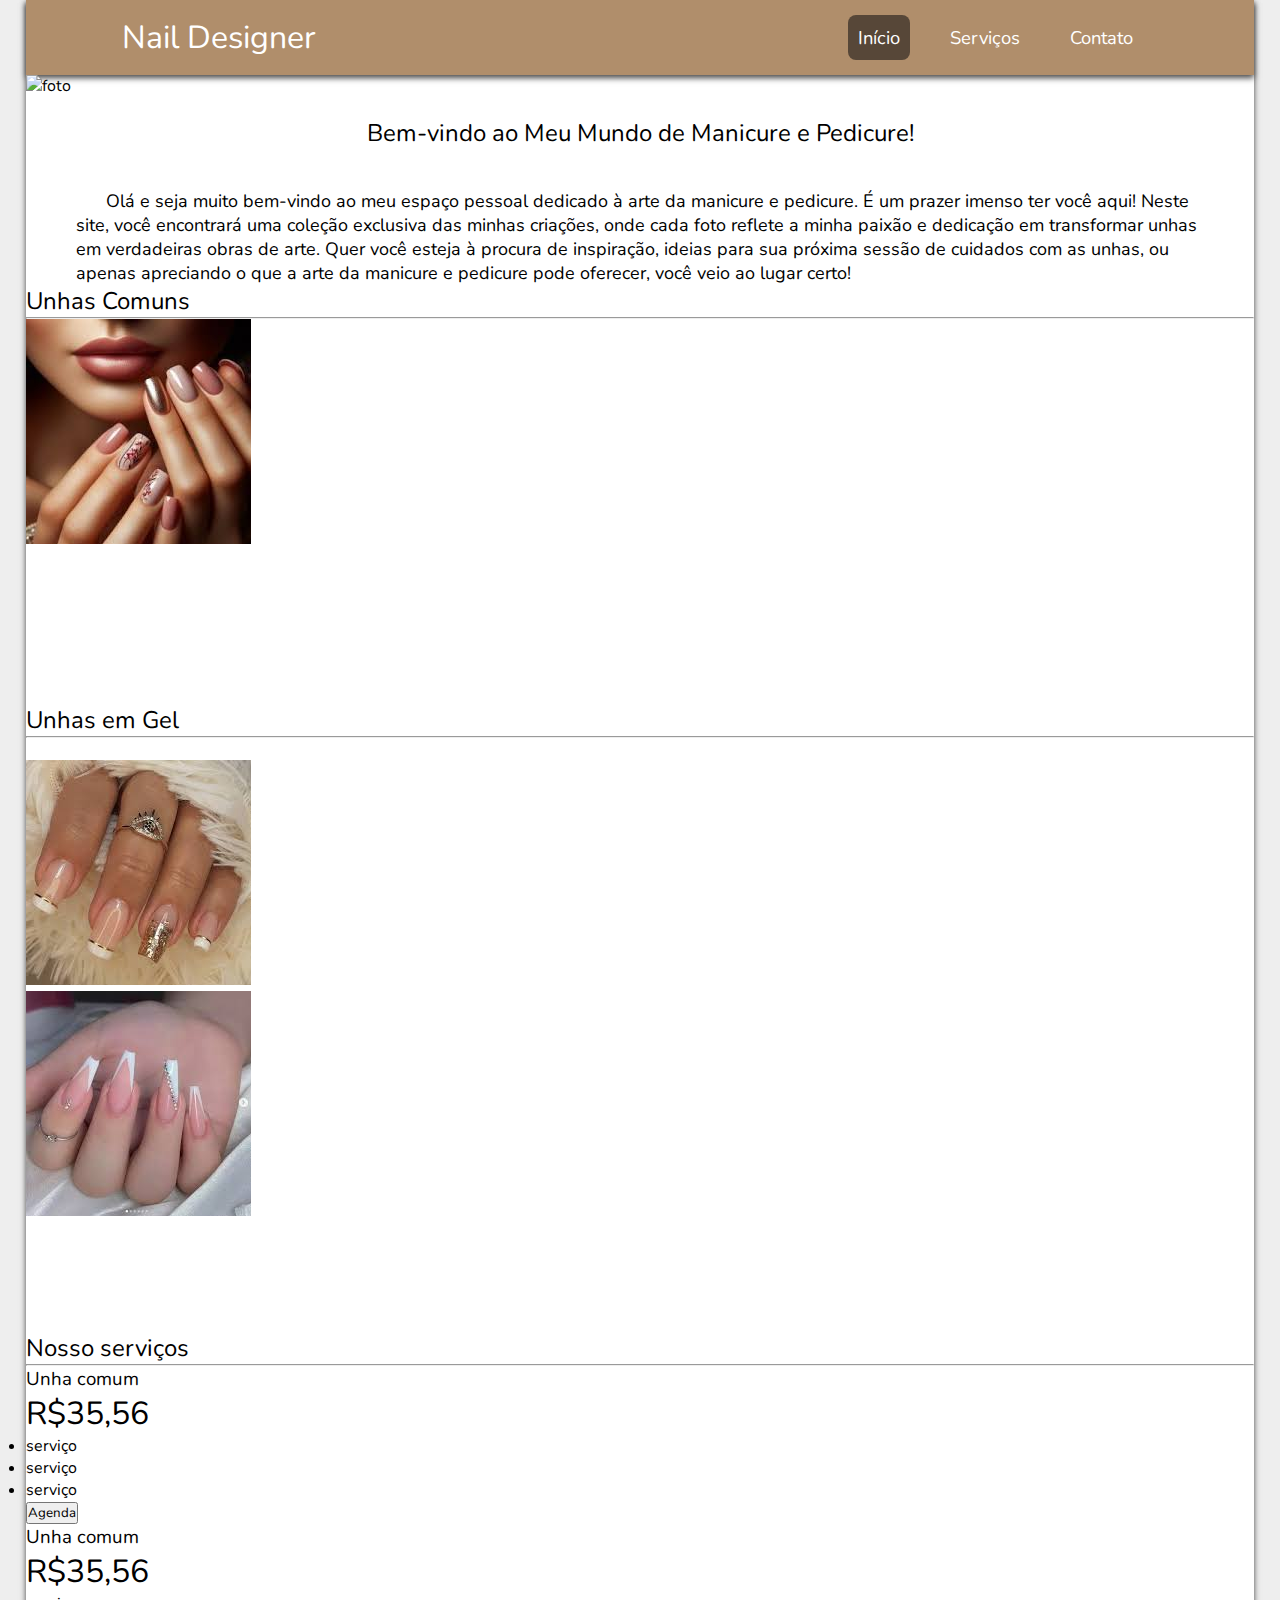
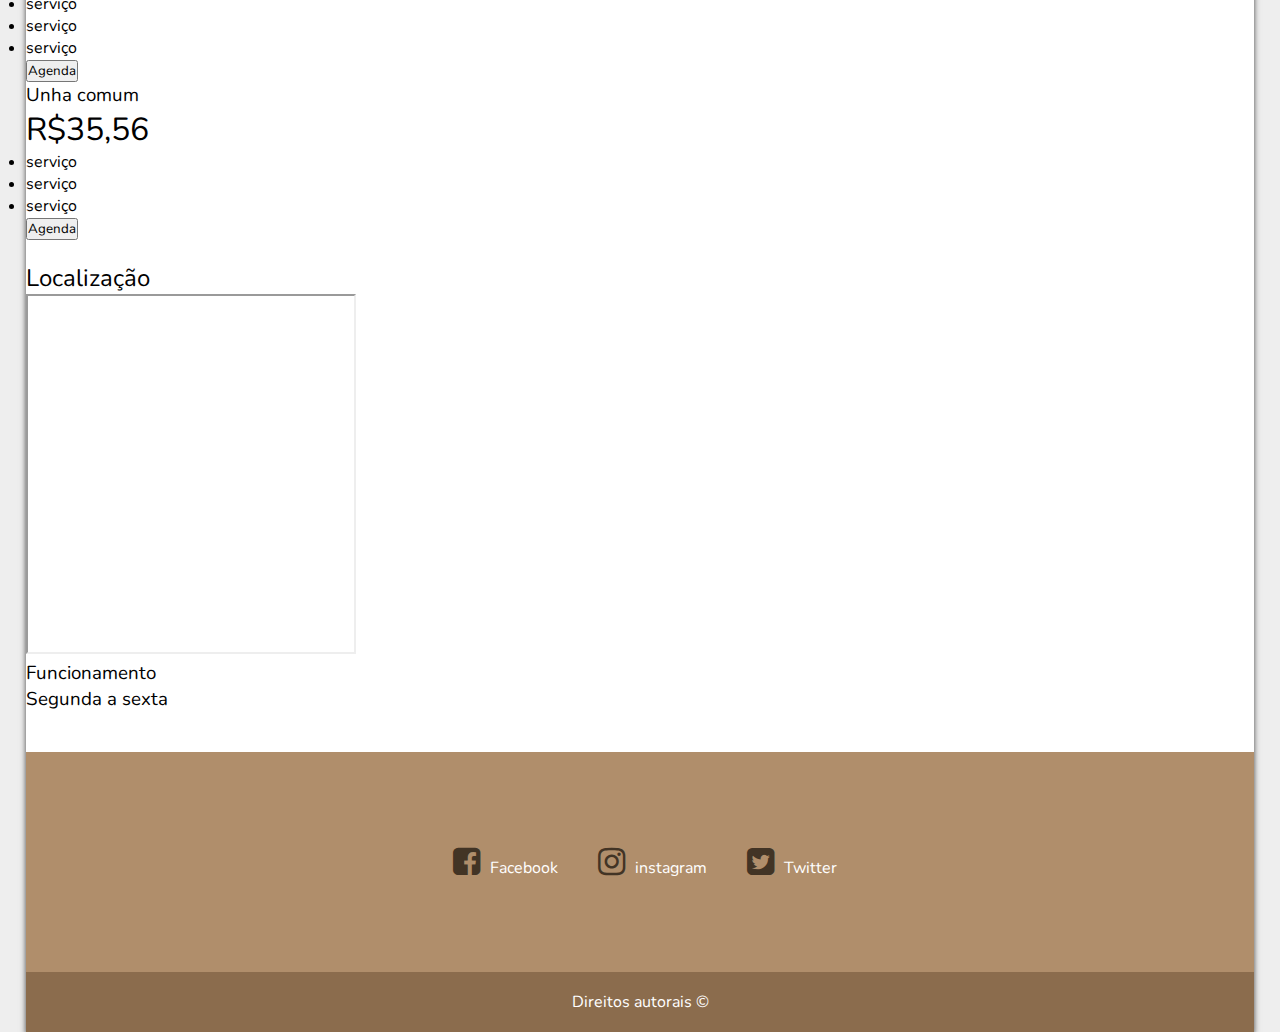
==== index.html @ cd2e27eb "ds" ====
<!DOCTYPE html>
<html lang="pt-br">

    <head>
        <meta charset="UTF-8">
        <meta name="viewport" content="width=device-width, initial-scale=1.0">
        <link rel="stylesheet" href="css/carrosel.css">
        <link rel="stylesheet" href="css/mapa.css">
        <link rel="stylesheet" href="css/cards.css">
        <link rel="stylesheet" href="css/style.css">
        <link rel="stylesheet" href="css/galeri1.css">
        <link rel="stylesheet" href="css/imgLogo.css">
        <link rel="stylesheet" href="css/footer.css">
        <link rel="stylesheet"
            href="https://cdnjs.cloudflare.com/ajax/libs/font-awesome/4.7.0/css/font-awesome.min.css">
        <title>Site Album de fotos Manicure</title>
    </head>

    <body>
        <header>
            <nav class="nav-bar">
                <div class="logo">
                    <h1>Nail Designer</h1>
                </div>
                <div class="nav-list">
                    <ul>
                        <li class="nav-item"><a href="#" class="nav-linka">Início</a></li>
                        <li class="nav-item"><a href="#serviço" class="nav-link">Serviços</a></li>
                        <li class="nav-item"><a href="#" class="nav-link">Contato</a></li>
                    </ul>
                </div>
                <div class="mobile-menu-icons">
                    <button onclick="menuShow()"><img src="img/menu_white_36dp.svg" alt="Menu"></button>
                </div>
            </nav>
            <div class="mobile-menu">
                <ul>
                    <li class="nav-item"><a href="#" class="nav-link">Início</a></li>
                    <li class="nav-item"><a href="#" class="nav-link">Serviços</a></li>
                    <li class="nav-item"><a href="#" class="nav-link">Contato</a></li>
                </ul>
            </div>
        </header>
        <div class="foto-logo">
            <img src="img/Captura de tela 2024-06-14 142403.png" alt="foto" class="foto-Principal">
            <div class="legenda">
                <h1>Nail Designer</h1>
            </div>
        </div>
        <h2 class="h2">Bem-vindo ao Meu Mundo de Manicure e Pedicure!</h2>
        <section class="texto">
            <p class="texto-section">
                Olá e seja muito bem-vindo ao meu espaço pessoal dedicado à arte da manicure e pedicure. É um prazer
                imenso
                ter você aqui!
                Neste site, você encontrará uma coleção exclusiva das
                minhas criações, onde cada foto reflete a minha paixão e dedicação em transformar unhas em verdadeiras
                obras
                de arte. Quer você esteja à procura de inspiração, ideias para sua próxima sessão de cuidados com as
                unhas,
                ou apenas apreciando o que a arte da manicure e pedicure pode oferecer, você veio ao lugar certo!

            </p>
        </section>


        <h2 class="h2fotos1">Unhas Comuns</h2>
        <hr>
        <section class="container">
            <div class="container-image">
                <div class="foto-item">
                    <img class="image"
                        src="[data-uri]"
                        alt="">

                </div>
                <div class="foto-item">
                    <img class="image"
                        src="https://staleksbrasil.com.br/wp-content/uploads/2023/07/Unhas-de-inverno-e-cuticulagem-com-tesoura-Gabriela-Costa-300x300.png"
                        alt="">
                </div>
                <div class="foto-item">
                    <img class="image"
                        src="https://static.stealthelook.com.br/wp-content/uploads/2022/12/th/th_tendencias-nail-art-2022-unhas-manicure-steal-the-look-20221226215411.jpg"
                        alt="">
                </div>
                <div class="foto-item">
                    <img class="image"
                        src="https://encrypted-tbn0.gstatic.com/images?q=tbn:ANd9GcRhKrlfODqb97Iy16ASQiUyYjry-HawbJ6ZwQ&s"
                        alt="">
                </div>
                <div class="foto-item">
                    <img class="image"
                        src="https://staleksbrasil.com.br/wp-content/uploads/2023/07/Unhas-de-inverno-e-cuticulagem-com-tesoura-Gabriela-Costa-300x300.png"
                        alt="">
                </div>
                <div class="foto-item">
                    <img class="image"
                        src="https://mulheresdopoder.com.br/wp-content/uploads/2022/12/Curso-de-manicure-300x300.jpg"
                        alt="">
                </div>
                <div class="foto-item">
                    <img class="image"
                        src="https://mulheresdopoder.com.br/wp-content/uploads/2022/12/Curso-de-manicure-300x300.jpg"
                        alt="">
                </div>
                <div class="foto-item">
                    <img class="image"
                        src="https://mulheresdopoder.com.br/wp-content/uploads/2022/12/Curso-de-manicure-300x300.jpg"
                        alt="">
                </div>


            </div>
        </section>

        <h2 class="h2fotos1">Unhas em Gel</h2>
        <hr>

        <section class="container">

            <div class="container-image">
                <div class="foto-item">
                    <img src="https://encrypted-tbn0.gstatic.com/images?q=tbn:ANd9GcRSZwHdLgNpItkcwxgcEf36qW5iKXjsXN693w&s"
                        alt="" class="image">
                </div>
                <div class="foto-item">
                    <img class="image"
                        src="[data-uri]"
                        alt="">
                </div>
                <div class="foto-item">
                    <img class="image"
                        src="[data-uri]"
                        alt="">
                </div>
                <div class="foto-item">
                    <img class="image"
                        src="https://encrypted-tbn0.gstatic.com/images?q=tbn:ANd9GcRSPGjLKqeK688JI8AmoHfQUewXVp9xzZbEjQ&s"
                        alt="">
                </div>
                <div class="foto-item">
                    <img class="image"
                        src="https://encrypted-tbn0.gstatic.com/images?q=tbn:ANd9GcS7GEQDYDHarXoKzTgSlfd0huODxDQnPpU7IA&s"
                        alt="">
                </div>
                <div class="foto-item">
                    <img class="image"
                        src="https://encrypted-tbn0.gstatic.com/images?q=tbn:ANd9GcSnQNWmsI9mdKFQmLMqmXEZs3SH1yMTWVdcxQ&s"
                        alt="">
                </div>
                <div class="foto-item">
                    <img class="image"
                        src="https://encrypted-tbn0.gstatic.com/images?q=tbn:ANd9GcTlfcJONHnycAygRaR_LJC7UvSjIZjGMlSf6g&s"
                        alt="">
                </div>
                <div class="foto-item">
                    <img class="image"
                        src="https://encrypted-tbn0.gstatic.com/images?q=tbn:ANd9GcRhtRR0H3Vf_YnXax8uEdxRjlaASrwnb15mNw&s"
                        alt="">
                </div>


            </div>
        </section>

       

        <h2 id="servico">Nosso serviços</h2>
        <hr>
        <section class="container-cards">
            <div class="container-card">
                <h3>Unha comum</h3>
                <h1 class="precoh1">R$35,56</h1>
                <ul class="preço">
                    <li>serviço</li>
                    <li>serviço</li>
                    <li>serviço</li>
                </ul>
                <button class="agenda">Agenda</button>
            </div>
            <div class="container-card">
                <h3>Unha comum</h3>
                <h1 class="precoh1">R$35,56</h1>
                <ul class="preço">
                    <li>serviço</li>
                    <li>serviço</li>
                    <li>serviço</li>
                </ul>
                <button class="agenda">Agenda</button>
            </div>
            <div class="container-card">
                <h3>Unha comum</h3>
                <h1 class="precoh1">R$35,56</h1>
                <ul class="preço">
                    <li>serviço</li>
                    <li>serviço</li>
                    <li>serviço</li>
                </ul>
                <button class="agenda">Agenda</button>
            </div>
        </section>
        <br>
        <section class="mapa">
            <h2>Localização</h2>
            <iframe
                src="https://www.google.com/maps/embed?pb=!1m14!1m12!1m3!1d15878.576535132162!2d-35.259808724975535!3d-5.764242646305736!2m3!1f0!2f0!3f0!3m2!1i1024!2i768!4f13.1!5e0!3m2!1spt-BR!2sbr!4v1718412712928!5m2!1spt-BR!2sbr"
                width="330" height="360" style="border:1;" allowfullscreen="" loading="lazy"
                referrerpolicy="no-referrer-when-downgrade"></iframe>
            <h3>Funcionamento</h3>
            <h3>Segunda a sexta</h3>
        </section>
        <footer>
            <ul class="icons">

                <li class="icons-link"><a href="#" class="direciona"><i
                            class="fa fa-facebook-square fa-2x"></i>Facebook</a></li>
                <li class="icons-link"><a href="#" class="direciona"><i class="fa fa-instagram fa-2x"></i>instagram</a>
                </li>
                <li class="icons-link"><a href="#" class="direciona"><i
                            class="fa fa-twitter-square fa-2x"></i>Twitter</a></li>

            </ul>


        </footer>
        <div class="direitos">
            <p>Direitos autorais &copy;</p>
        </div>
        <script src="JavaScript/nav.js"></script>
        <script src="JavaScript/carrosel.js" defer></script>
    </body>

</html>
---- css/carrosel.css ----
* {
    margin: 0;
    padding: 0;
    box-sizing: border-box;
}

.container-slider {
    display: flex;
    width: 100%;
    min-height: 100vh;
    align-items: center;
    justify-content: center;
    gap: 1rem;
}

.container-images {
    position: relative;
    display: flex;
    align-items: center;
    justify-content: center;
    width: 700px;
}

.slider {
    position: absolute;
    width: 100%;
    border-radius: 10px;
    opacity: 0;
    transition: opacity 2.s;

}

.on {
    opacity: 1;
}

#prev-button,
#next-button {
    width: 30px;
    height: 30px;
    border: none;
    background-color: transparent;
    cursor: pointer;
    margin: 100px;
}

#prev-button img,
#next-button img {
    width: 100%;
    height: 100;
}

#prev-button {
    transform: rotate(180deg);
}
---- css/style.css ----
@import url('https://fonts.googleapis.com/css2?family=Nunito:ital,wght@0,200..1000;1,200..1000&display=swap');

/* HEADER NAV-BAR */
* {
    margin: 0;
    padding: 0;
    box-sizing: border-box;
    font-family: Nunito;
    font-weight: normal;
}

html {
    background-color: #eeeeee;
    box-shadow: 0 3px 6px #464646;
}

body {
    margin: 0 26px 0 26px;
    background-color: #ffffff;
    box-shadow: 0 3px 6px #464646;
}

header {
    background-color: #B08E6B;
    box-shadow: 0 3px 6px #464646;

}

.nav-bar {
    display: flex;
    justify-content: space-between;
    padding: 1rem 6rem;

}

.logo {
    display: flex;
    align-items: center;
}

.logo h1 {
    color: white;
}

.nav-list {
    display: flex;
    align-items: center;
}

.nav-list ul {
    display: flex;
    list-style: none;
}

.nav-item {
    margin: 0 15px;
}

.nav-link {
    text-decoration: none;
    font-size: 1.15rem;
    color: white;
    font-weight: 400;
    padding: 10px;
    border-radius: 8px;
}

.nav-linka {
    text-decoration: none;
    font-size: 1.15rem;
    color: white;
    font-weight: 400;
    background-color: #574738;
    padding: 10px;
    border-radius: 8px;
}

.nav-link:hover {
    background-color: #574738;
    transition: 0.6s;
}

.mobile-menu-icons {
    display: none;
}

.mobile-menu {
    display: none;
}

/*  LOGO IMAGEM */

.foto-logo {
    position: relative;
}

.legenda {
    position: absolute;
    bottom: 160px;
    left: 60px;


}

.legenda h1 {
    margin: 0;
    font-size: 3.2rem;
    color: #ffffff;
    font-weight: 200;

}


/* area de texto  */
.texto {
    text-align: center;
    margin-top: 40px;
}

.texto h2 {
    font-weight: 700;
}

.h2 {
    margin-top: 20px;
    text-align: center;
}

.texto-section {
    margin: 0 50px 0 50px;
    text-align: left;
    text-indent: 30px;
    margin-top: 20px;
    font-size: 18px;

}

@media screen and (max-width: 890px) {
    .legenda {
       
        position: absolute;
        bottom: 90px;
        left: 50px;
        font-weight: 400;
    }

    .legenda h1 {

        font-size: 2.9rem;
        color: #ffffff;
        font-weight: 300;
    }
}

@media screen and (max-width: 720px) {
    body {
        margin: 0;

    }

    .nav-bar {
        padding: 20px;
    }

    .nav-item {
        display: none;
    }

    .mobile-menu-icons {
        display: block;

    }

    .mobile-menu-icons button {
        background: transparent;
        border: none;
        cursor: pointer;


    }

    .mobile-menu ul {
        display: flex;
        flex-direction: column;
        text-align: center;
        padding-bottom: 1rem;
    }

    .mobile-menu .nav-item {
        display: block;
        padding-top: 1.2rem;
    }

    .open {
        display: block;
    }

    /* ////////////// */
    .legenda {
        position: absolute;
        bottom: 40px;
        left: 20px;
        font-weight: 400;
    }

    .legenda h1 {

        font-size: 2.1rem;
        color: #ffffff;
        font-weight: 300;
    }

    .h2 {
        font-weight: 700;

        font-size: 18px;
        margin: auto 50px;
        margin-top: 14px;
        text-align: center;
    }

    .texto-section {
        text-align: justify;

    }
}
---- css/footer.css ----
footer {
    background-color: #B08E6B;
    margin-top: 40px;
    height: 220px;
    display: flex;
    justify-content: center;
    align-items: center;
}

.direitos {
    background-color: #8B6C4D;
    height: 60px;
    display: flex;
    align-items: center;
    justify-content: center;
}

.direitos p {
    font-size: medium;
    color: white;
}

footer .icons {
    /* border: 1px solid; */
    display: flex;

    gap: 30px;
    text-decoration: none;
}

footer .icons .icons-link {
    list-style: none;

}

footer .icons .icons-link a {
    text-decoration: none;

    color: white;

}

i {
    margin: 10px;
    color: #423425;

}

@media screen and (max-width: 720px) {

  footer .icons {
    /* border: 1px solid; */
    display: flex;
    flex-direction: column;
    
    text-decoration: none;
}
  footer .icons-link {
    /* border: 1px solid; */
    display: flex;
    flex-direction: column;
    
    text-decoration: none;
}
 footer .icons .icons-link a {
   margin: -10px;
}

}
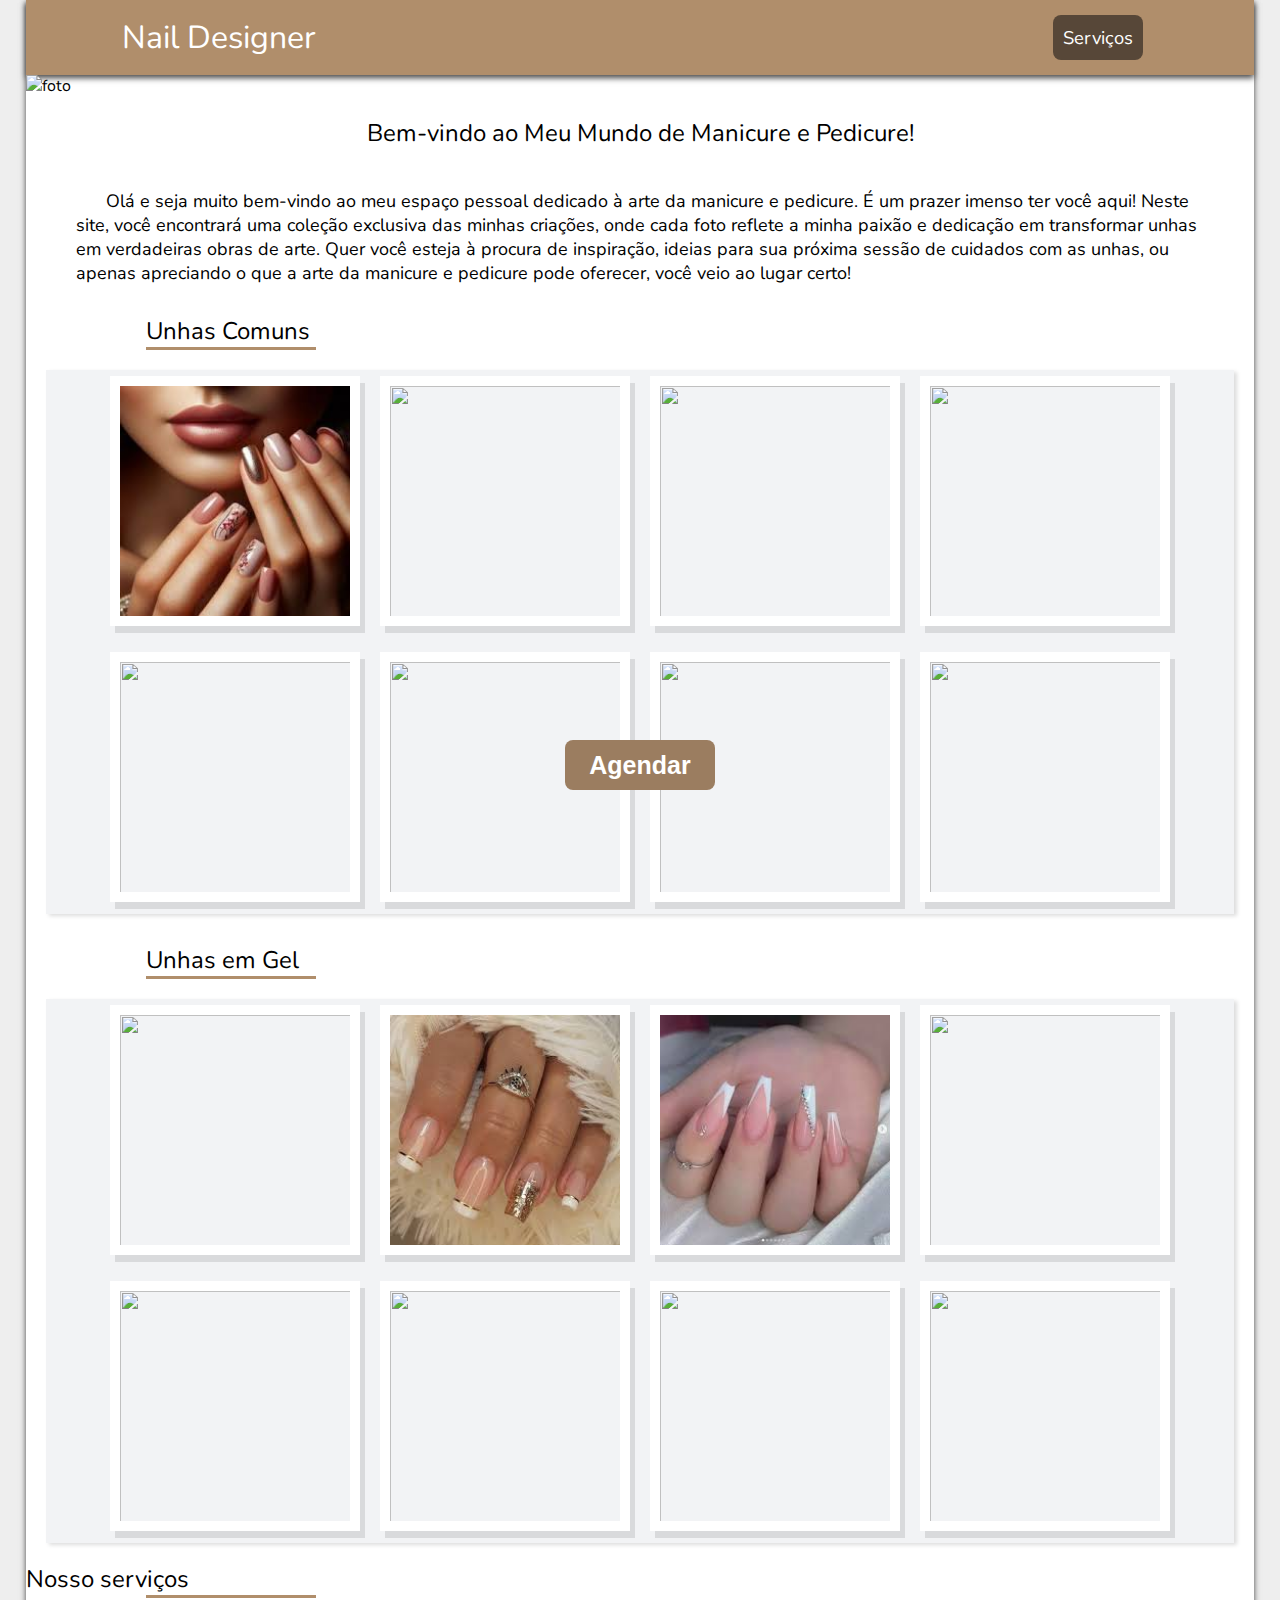
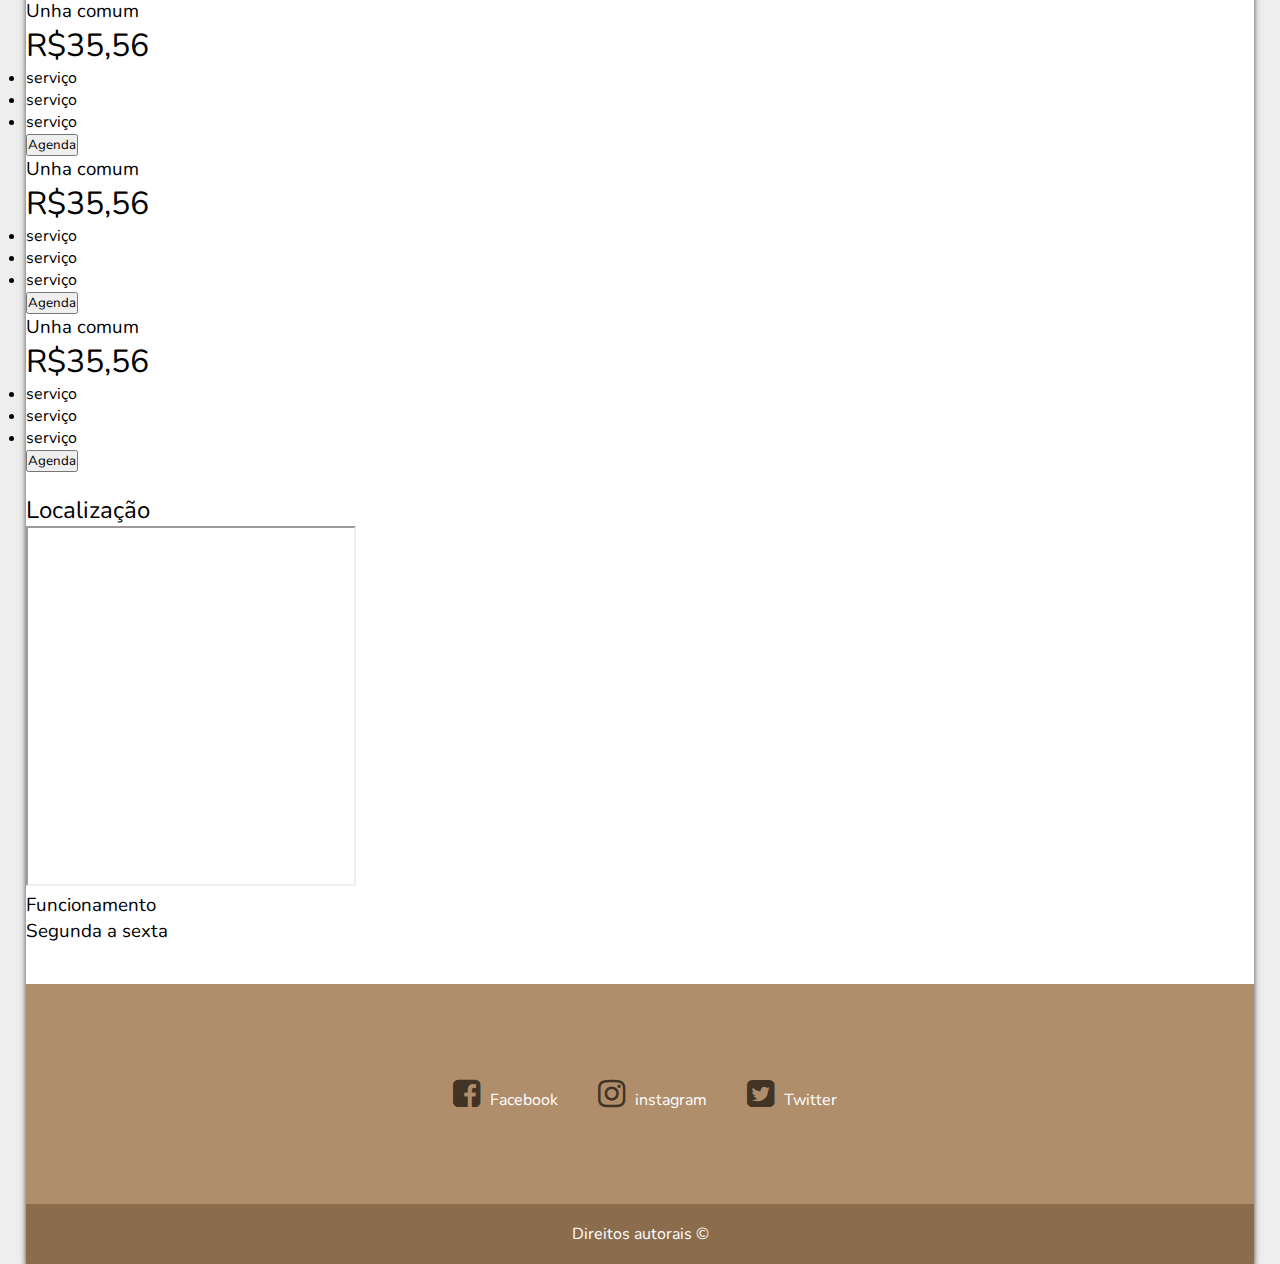
==== commit 84557ea2: "lucas" ====
--- a/index.html
+++ b/index.html
@@ -4,7 +4,8 @@
     <head>
         <meta charset="UTF-8">
         <meta name="viewport" content="width=device-width, initial-scale=1.0">
-        <link rel="stylesheet" href="css/carrosel.css">
+        <!-- <link rel="stylesheet" href="css/carrosel.css"> -->
+        <link rel="stylesheet" href="css/botao.css">
         <link rel="stylesheet" href="css/mapa.css">
         <link rel="stylesheet" href="css/cards.css">
         <link rel="stylesheet" href="css/style.css">
@@ -24,9 +25,9 @@
                 </div>
                 <div class="nav-list">
                     <ul>
-                        <li class="nav-item"><a href="#" class="nav-linka">Início</a></li>
-                        <li class="nav-item"><a href="#serviço" class="nav-link">Serviços</a></li>
-                        <li class="nav-item"><a href="#" class="nav-link">Contato</a></li>
+                        <li class="nav-item"><a href="#serviço"  class="nav-linka">Serviços</a></li>
+                        <!-- <li class="nav-item"><a href="#serviço" class="nav-link">Serviços</a></li>
+                        <li class="nav-item"><a href="#" class="nav-link">Contato</a></li> -->
                     </ul>
                 </div>
                 <div class="mobile-menu-icons">
@@ -61,6 +62,9 @@
                 ou apenas apreciando o que a arte da manicure e pedicure pode oferecer, você veio ao lugar certo!
 
             </p>
+            <div class="botao">
+                <button class="btnAgendar"><a class="linkAgendar" href="https://wa.me/5584986140158?text=Olá,%20gostaria%20de%20saber%20mais%20sobre%20seus%20serviços!" target="_blank">Agendar</a></button>
+            </div>
         </section>
 
 
@@ -166,7 +170,7 @@
 
        
 
-        <h2 id="servico">Nosso serviços</h2>
+        <h2 id="serviço">Nosso serviços</h2>
         <hr>
         <section class="container-cards">
             <div class="container-card">
--- a/css/botao.css
+++ b/css/botao.css
@@ -0,0 +1,37 @@
+.botao {
+    position: fixed;
+    z-index: 1;
+    transform: translate(-50%, -50%);
+    top: 85%;
+    left: 50%;
+
+}
+
+.botao .btnAgendar {
+    border: none;
+    background-color:  #9b7d60;
+    border-radius: 8px;
+    width: 150px;
+    height: 50px;
+    font-size: large;
+}
+
+.linkAgendar {
+    font-size: 25px;
+    font-family: Arial, Helvetica, sans-serif;
+    font-weight: 700;
+    text-decoration: none;
+    color: #ffffff;
+
+}
+.btnAgendar:hover{
+    background-color:white ;
+   
+    border: black solid 1px;
+    transition: 0.4s;
+    transform: scale(1.2);
+}
+.linkAgendar:hover{
+    color: black;
+    transition: 0.4s;
+}--- a/css/style.css
+++ b/css/style.css
@@ -10,6 +10,8 @@
 }
 
 html {
+    
+    scroll-behavior: smooth;
     background-color: #eeeeee;
     box-shadow: 0 3px 6px #464646;
 }
@@ -223,4 +225,5 @@
         text-align: justify;
 
     }
+    
 }--- a/css/galeri1.css
+++ b/css/galeri1.css
@@ -0,0 +1,92 @@
+*{
+    margin: 0;
+    padding: 0;
+    box-sizing: border-box;
+}
+.container{
+    background-color: #f2f3f5;
+    margin-top: 20px;
+    position: relative;
+    margin: 20px;
+    box-shadow: 3px 2px 4px #dddddd;
+    /* height: 500px; */
+    /* height: 100vh; */
+    /* border: 2px solid red; */
+    /* overflow: scroll; */
+
+   
+}
+
+.container .container-image{
+    display: flex;
+    flex-wrap: wrap;
+    margin-top: 20px;
+    gap: 20px;
+    justify-content: center;
+    padding: 6px;
+}
+
+.container .container-image .image {
+    width: 250px; /* Aumentei a largura */
+    height: 250px; /* Aumentei a altura */
+    border: 10px solid white;
+    overflow: hidden;
+    box-shadow: 5px 7px rgba(0, 0, 0, 0.1);
+}
+
+.h2fotos1{
+    margin-left: 120px;
+    margin-top: 30PX;
+}
+hr{
+    border: none;
+    border-top: 3px solid #B08E6B;
+    width: 170px;
+    margin-left: 120px;
+}
+.container .container-image .image img{
+    height: 100%;
+    width: 100%;
+    object-fit: cover;
+    transition: transform 0.2s linear;
+}
+.container .container-image .foto-item:hover img{
+    transform: scale(1.2);
+    transition: transform 0.2s linear;
+}
+
+@media screen and (max-width: 720px){
+    .container .container-image .image {
+        width: 350px; /* Aumentei a largura */
+        height: 350px; /* Aumentei a altura */
+  
+}
+}
+
+@media screen and (max-width: 360px){
+     .h2fotos1{
+       
+        margin: auto ;
+        text-align: center;
+        margin-top: 30px;
+    }
+    hr{
+        border: none;
+        border-top: 3px solid #B08E6B;
+        width: 200px;
+        margin-left: 95px;
+    }
+    .h2fotos4{
+        font-size: 30px;
+        margin: auto;
+        text-align: center;
+    }
+    .container .container-image .image {
+        width: 350px; /* Aumentei a largura */
+        height: 350px; /* Aumentei a altura */
+  
+}
+
+}
+
+
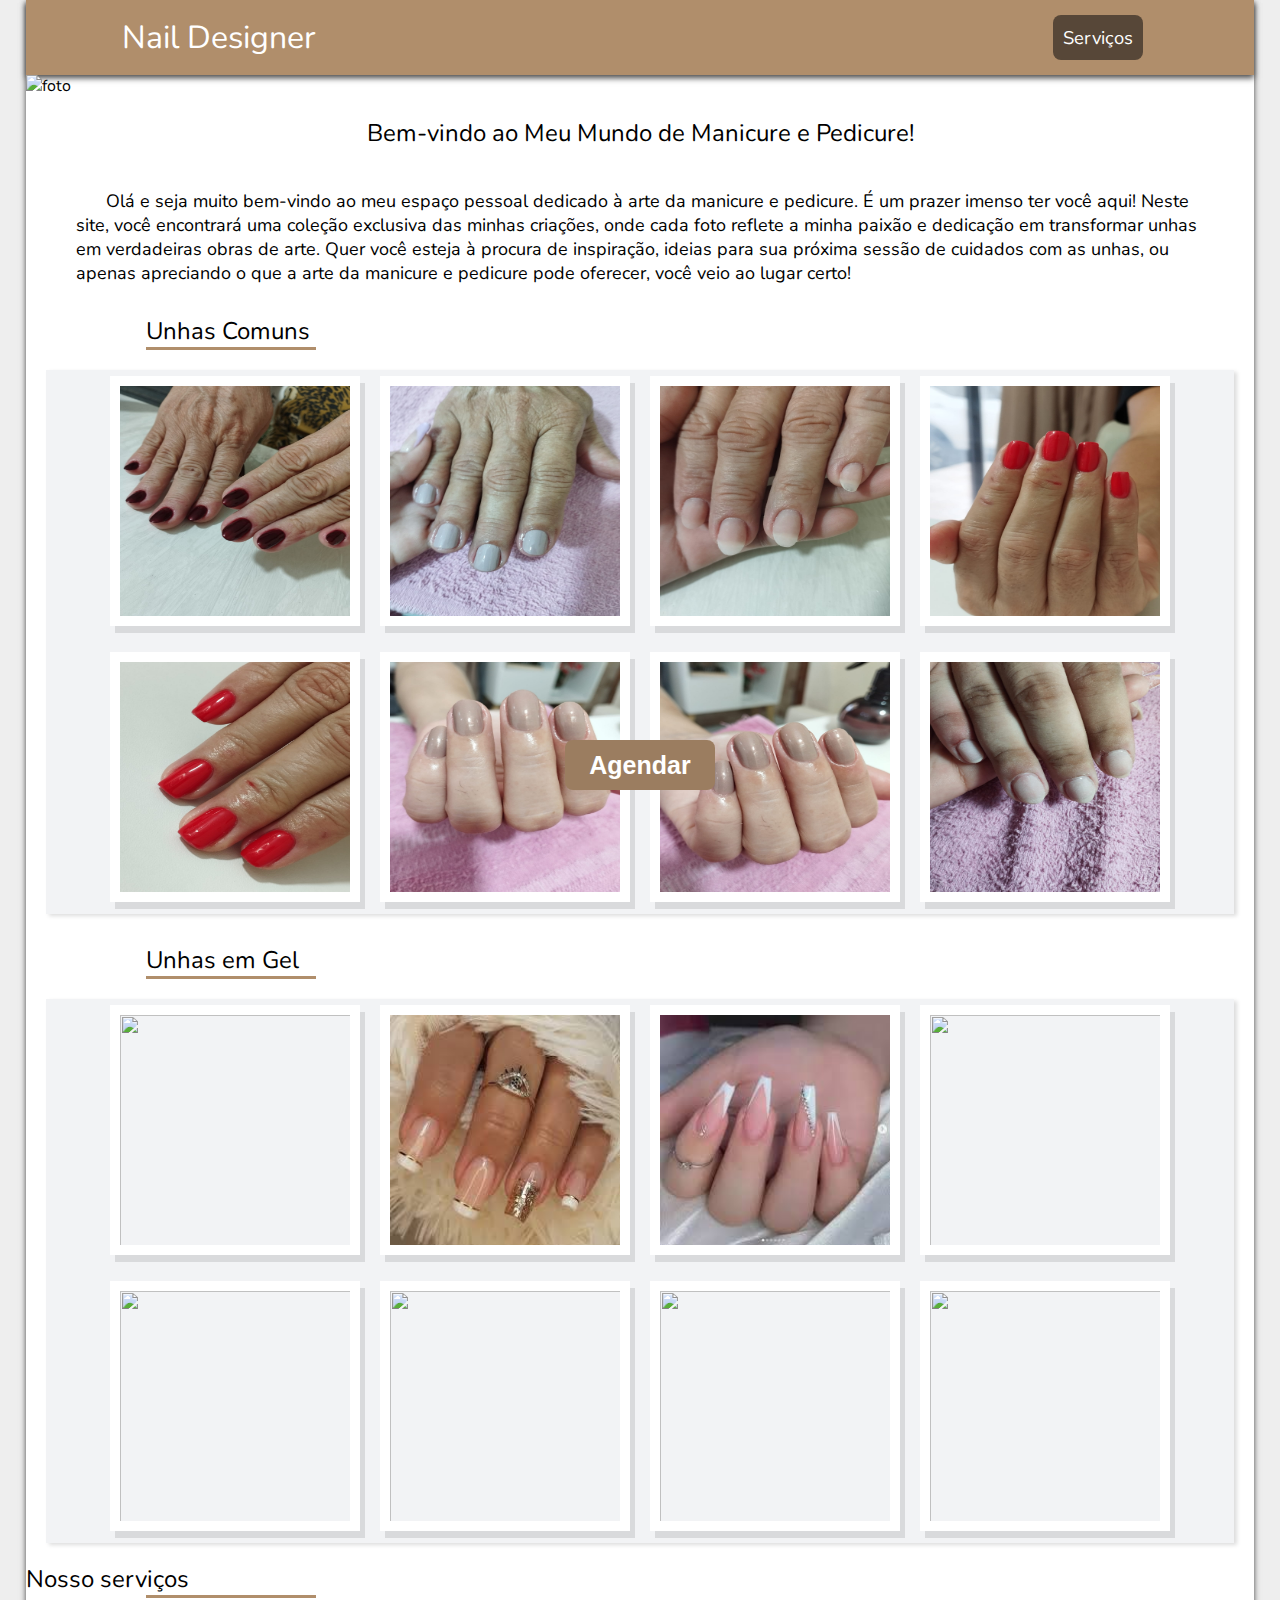
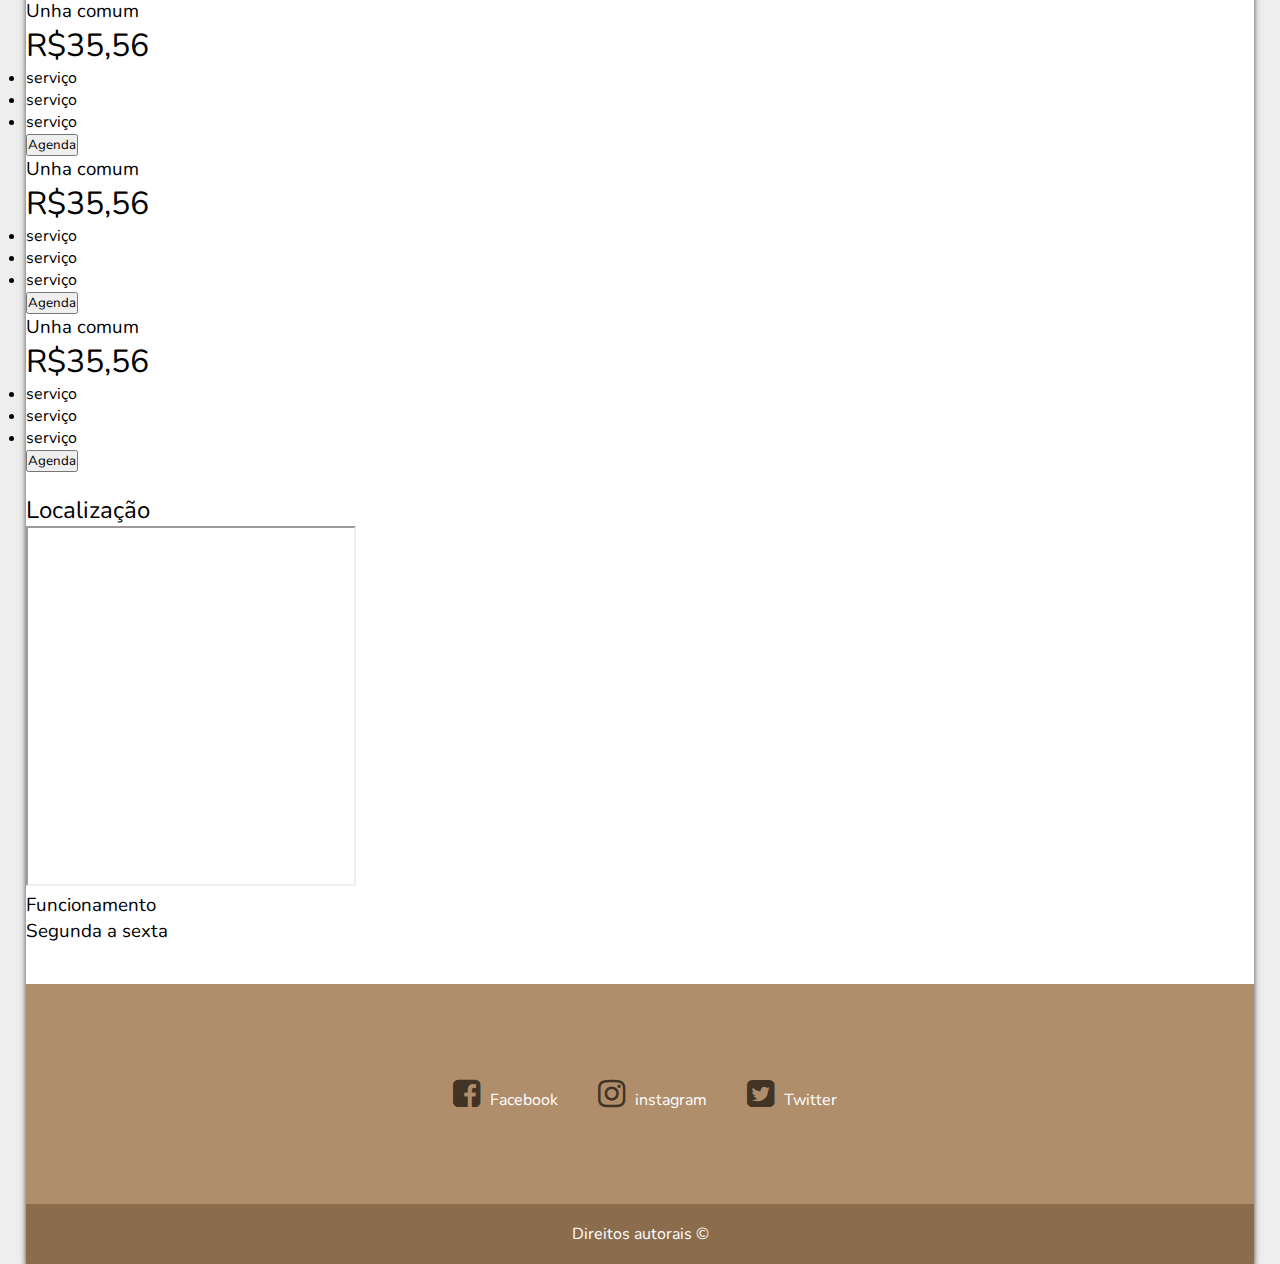
==== commit c47c8bfb: "lucas" ====
--- a/index.html
+++ b/index.html
@@ -63,7 +63,7 @@
 
             </p>
             <div class="botao">
-                <button class="btnAgendar"><a class="linkAgendar" href="https://wa.me/5584986140158?text=Olá,%20gostaria%20de%20saber%20mais%20sobre%20seus%20serviços!" target="_blank">Agendar</a></button>
+                <button class="btnAgendar"  id="myButton"><a class="linkAgendar" href="https://wa.me/5584986140158?text=Olá,%20gostaria%20de%20saber%20mais%20sobre%20seus%20serviços!" target="_blank">Agendar</a></button>
             </div>
         </section>
 
@@ -74,43 +74,43 @@
             <div class="container-image">
                 <div class="foto-item">
                     <img class="image"
-                        src="[data-uri]"
-                        alt="">
-
-                </div>
-                <div class="foto-item">
-                    <img class="image"
-                        src="https://staleksbrasil.com.br/wp-content/uploads/2023/07/Unhas-de-inverno-e-cuticulagem-com-tesoura-Gabriela-Costa-300x300.png"
-                        alt="">
-                </div>
-                <div class="foto-item">
-                    <img class="image"
-                        src="https://static.stealthelook.com.br/wp-content/uploads/2022/12/th/th_tendencias-nail-art-2022-unhas-manicure-steal-the-look-20221226215411.jpg"
-                        alt="">
-                </div>
-                <div class="foto-item">
-                    <img class="image"
-                        src="https://encrypted-tbn0.gstatic.com/images?q=tbn:ANd9GcRhKrlfODqb97Iy16ASQiUyYjry-HawbJ6ZwQ&s"
-                        alt="">
-                </div>
-                <div class="foto-item">
-                    <img class="image"
-                        src="https://staleksbrasil.com.br/wp-content/uploads/2023/07/Unhas-de-inverno-e-cuticulagem-com-tesoura-Gabriela-Costa-300x300.png"
-                        alt="">
-                </div>
-                <div class="foto-item">
-                    <img class="image"
-                        src="https://mulheresdopoder.com.br/wp-content/uploads/2022/12/Curso-de-manicure-300x300.jpg"
-                        alt="">
-                </div>
-                <div class="foto-item">
-                    <img class="image"
-                        src="https://mulheresdopoder.com.br/wp-content/uploads/2022/12/Curso-de-manicure-300x300.jpg"
-                        alt="">
-                </div>
-                <div class="foto-item">
-                    <img class="image"
-                        src="https://mulheresdopoder.com.br/wp-content/uploads/2022/12/Curso-de-manicure-300x300.jpg"
+                        src="img/unhasNormal/foto1.jpg"
+                        alt="">
+
+                </div>
+                <div class="foto-item">
+                    <img class="image"
+                        src="img/unhasNormal/foto2.jpg"
+                        alt="">
+                </div>
+                <div class="foto-item">
+                    <img class="image"
+                        src="img/unhasNormal/foto3.jpg"
+                        alt="">
+                </div>
+                <div class="foto-item">
+                    <img class="image"
+                        src="img/unhasNormal/foto4.jpg"
+                        alt="">
+                </div>
+                <div class="foto-item">
+                    <img class="image"
+                        src="img/unhasNormal/foto5.jpg"
+                        alt="">
+                </div>
+                <div class="foto-item">
+                    <img class="image"
+                        src="img/unhasNormal/foto6.jpg"
+                        alt="">
+                </div>
+                <div class="foto-item">
+                    <img class="image"
+                        src="img/unhasNormal/foto7.jpg"
+                        alt="">
+                </div>
+                <div class="foto-item">
+                    <img class="image"
+                        src="img/unhasNormal/foto8.jpg"
                         alt="">
                 </div>
 
@@ -214,7 +214,7 @@
             <h3>Funcionamento</h3>
             <h3>Segunda a sexta</h3>
         </section>
-        <footer>
+        <footer id="footer">
             <ul class="icons">
 
                 <li class="icons-link"><a href="#" class="direciona"><i
@@ -232,7 +232,8 @@
             <p>Direitos autorais &copy;</p>
         </div>
         <script src="JavaScript/nav.js"></script>
-        <script src="JavaScript/carrosel.js" defer></script>
+        <script src="JavaScript/botao.js"></script>
+        <!-- <script src="JavaScript/carrosel.js" defer></script> -->
     </body>
 
 </html>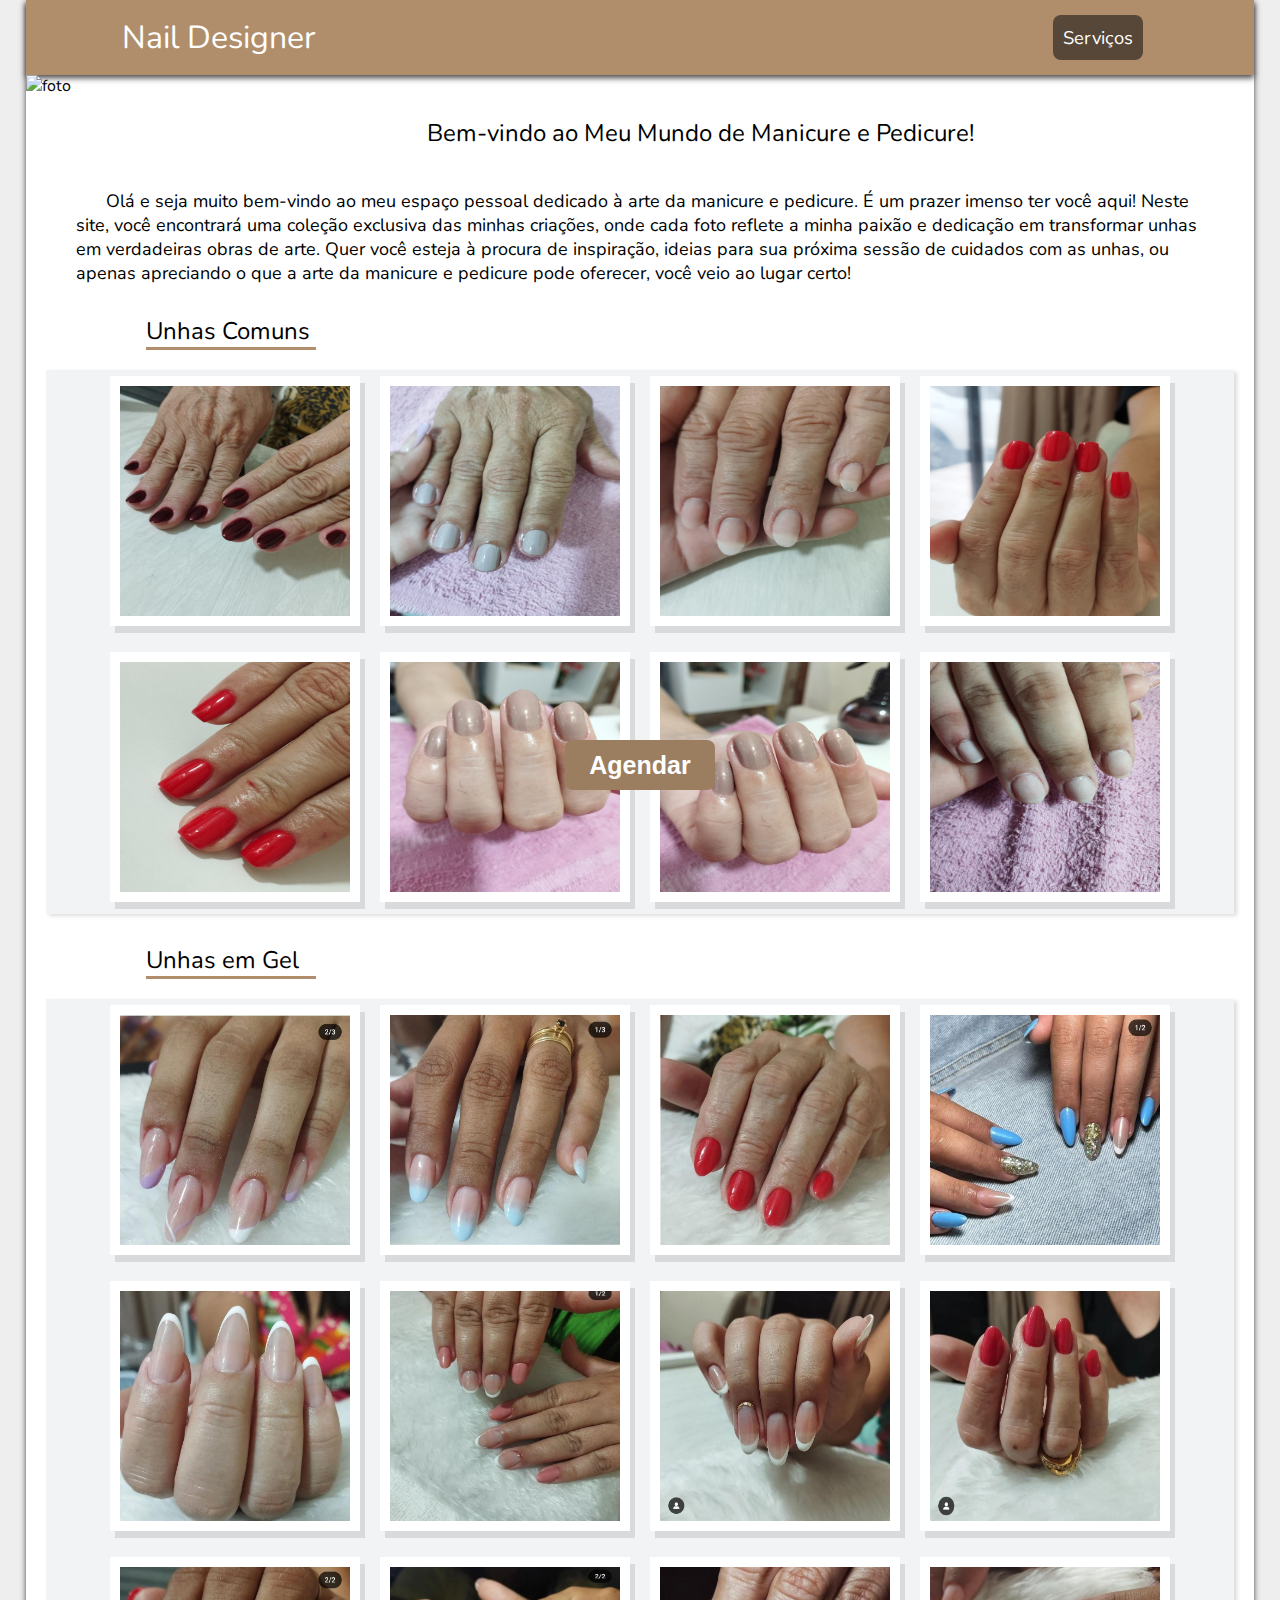
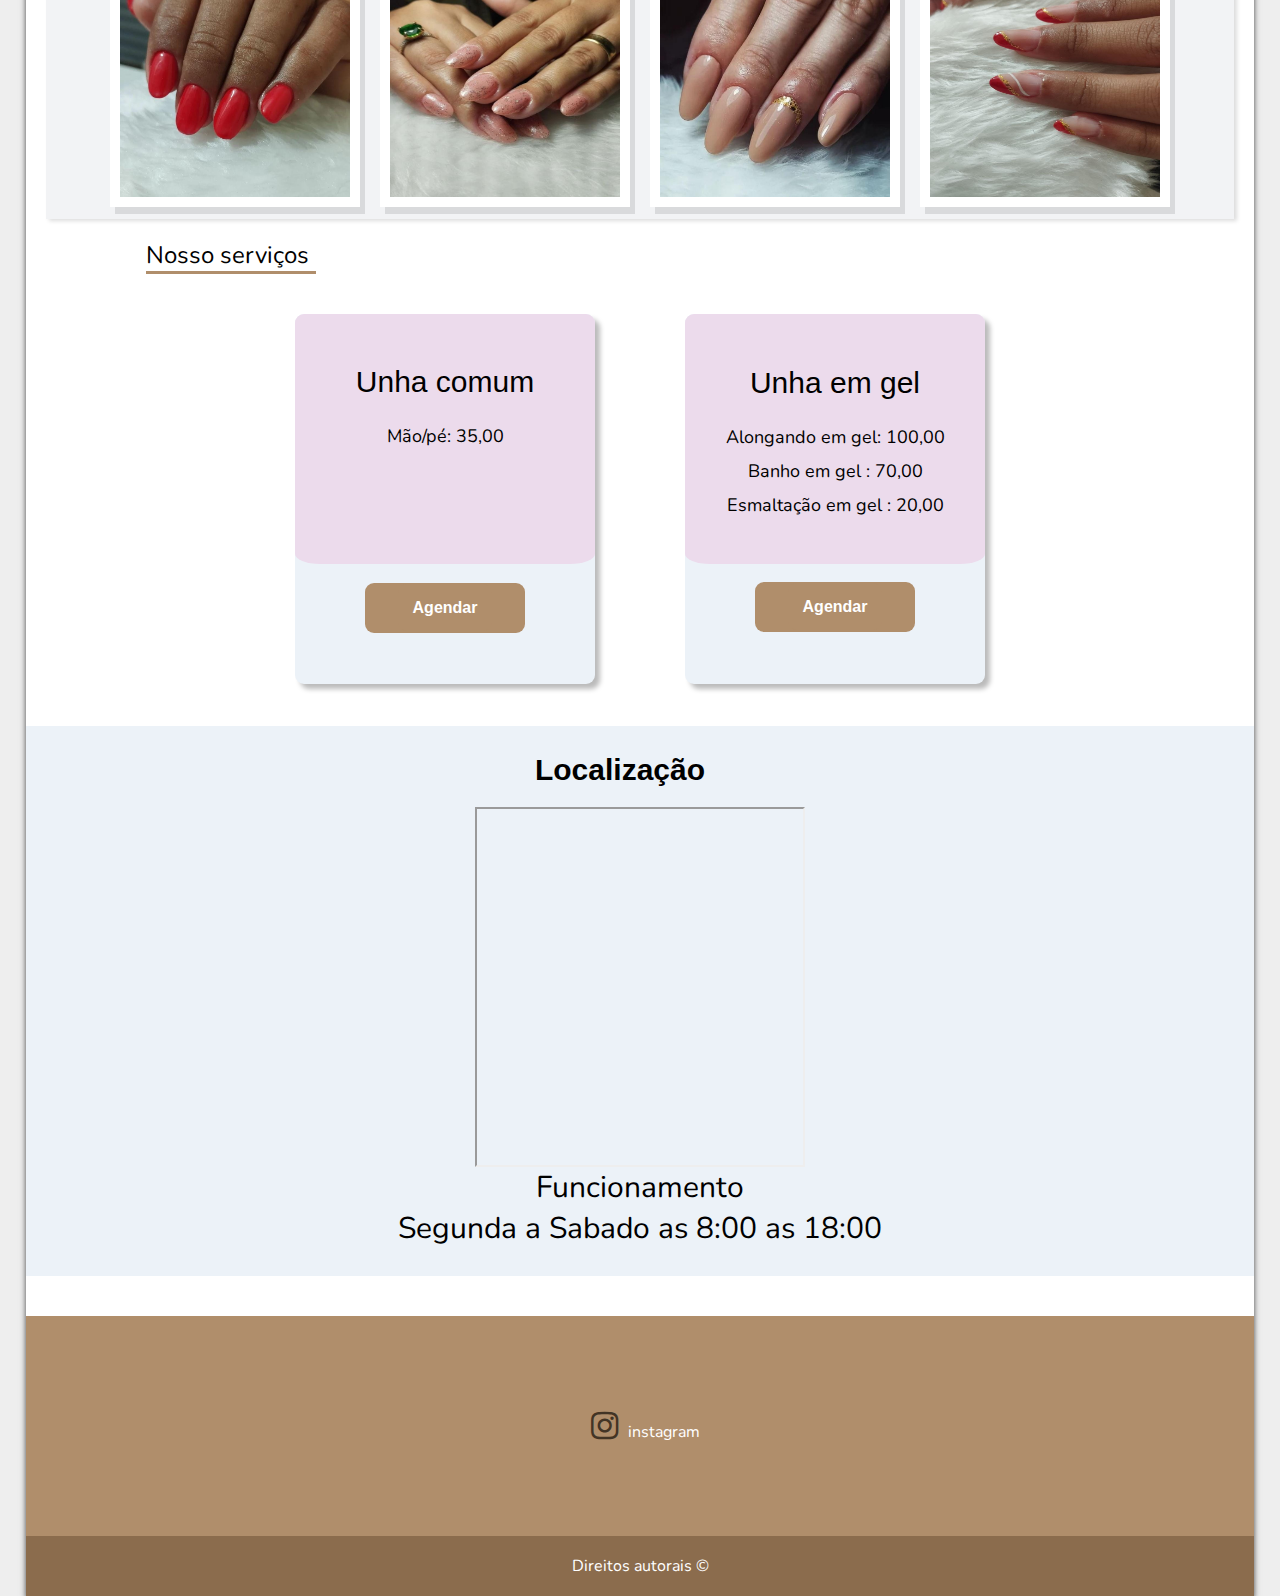
==== commit 3c507fd7: "lucas" ====
--- a/index.html
+++ b/index.html
@@ -125,44 +125,54 @@
 
             <div class="container-image">
                 <div class="foto-item">
-                    <img src="https://encrypted-tbn0.gstatic.com/images?q=tbn:ANd9GcRSZwHdLgNpItkcwxgcEf36qW5iKXjsXN693w&s"
-                        alt="" class="image">
-                </div>
-                <div class="foto-item">
-                    <img class="image"
-                        src="[data-uri]"
-                        alt="">
-                </div>
-                <div class="foto-item">
-                    <img class="image"
-                        src="[data-uri]"
-                        alt="">
-                </div>
-                <div class="foto-item">
-                    <img class="image"
-                        src="https://encrypted-tbn0.gstatic.com/images?q=tbn:ANd9GcRSPGjLKqeK688JI8AmoHfQUewXVp9xzZbEjQ&s"
-                        alt="">
-                </div>
-                <div class="foto-item">
-                    <img class="image"
-                        src="https://encrypted-tbn0.gstatic.com/images?q=tbn:ANd9GcS7GEQDYDHarXoKzTgSlfd0huODxDQnPpU7IA&s"
-                        alt="">
-                </div>
-                <div class="foto-item">
-                    <img class="image"
-                        src="https://encrypted-tbn0.gstatic.com/images?q=tbn:ANd9GcSnQNWmsI9mdKFQmLMqmXEZs3SH1yMTWVdcxQ&s"
-                        alt="">
-                </div>
-                <div class="foto-item">
-                    <img class="image"
-                        src="https://encrypted-tbn0.gstatic.com/images?q=tbn:ANd9GcTlfcJONHnycAygRaR_LJC7UvSjIZjGMlSf6g&s"
-                        alt="">
-                </div>
-                <div class="foto-item">
-                    <img class="image"
-                        src="https://encrypted-tbn0.gstatic.com/images?q=tbn:ANd9GcRhtRR0H3Vf_YnXax8uEdxRjlaASrwnb15mNw&s"
-                        alt="">
-                </div>
+                    <img src="img/unhasGel/foto1.jpg"
+                        alt="" class="image">
+                </div>
+                <div class="foto-item">
+                    <img src="img/unhasGel/foto2.jpg"
+                        alt="" class="image">
+                </div>
+                <div class="foto-item">
+                    <img src="img/unhasGel/foto3.jpg"
+                        alt="" class="image">
+                </div>
+                <div class="foto-item">
+                    <img src="img/unhasGel/foto4.jpg"
+                        alt="" class="image">
+                </div>
+                <div class="foto-item">
+                    <img src="img/unhasGel/foto5.jpg"
+                        alt="" class="image">
+                </div>
+                <div class="foto-item">
+                    <img src="img/unhasGel/foto6.jpg"
+                        alt="" class="image">
+                </div>
+                <div class="foto-item">
+                    <img src="img/unhasGel/foto7.jpg"
+                        alt="" class="image">
+                </div>
+                <div class="foto-item">
+                    <img src="img/unhasGel/foto8.jpg"
+                        alt="" class="image">
+                </div>
+                <div class="foto-item">
+                    <img src="img/unhasGel/foto9.jpg"
+                        alt="" class="image">
+                </div>
+                <div class="foto-item">
+                    <img src="img/unhasGel/foto10.jpg"
+                        alt="" class="image">
+                </div>
+                <div class="foto-item">
+                    <img src="img/unhasGel/foto11.jpg"
+                        alt="" class="image">
+                </div>
+                <div class="foto-item">
+                    <img src="img/unhasGel/foto12.jpg"
+                        alt="" class="image">
+                </div>
+               
 
 
             </div>
@@ -173,35 +183,34 @@
         <h2 id="serviço">Nosso serviços</h2>
         <hr>
         <section class="container-cards">
+            
             <div class="container-card">
-                <h3>Unha comum</h3>
-                <h1 class="precoh1">R$35,56</h1>
+                <div class="teste">
+
+                </div>
+                <!-- <h3>Unha comum</h3> -->
+                <h1 class="precoh1">Unha comum</h1>
+                
                 <ul class="preço">
-                    <li>serviço</li>
-                    <li>serviço</li>
-                    <li>serviço</li>
+                    <li>Mão/pé: 35,00</li>
+                    <li></li>
+                    <li></li>
+                    
                 </ul>
-                <button class="agenda">Agenda</button>
+                <button class="agenda1"><a class="agenda1" href="https://wa.me/5584986140158?text=Olá,%20gostaria%20de%20marca%20um%20serviço%20de%20unha%20comum!" target="_blank">Agendar</a></button>
             </div>
             <div class="container-card">
-                <h3>Unha comum</h3>
-                <h1 class="precoh1">R$35,56</h1>
+                <div class="teste">
+                    
+                </div>
+                <!-- <h3>Unha em gel</h3> -->
+                <h1 class="precoh1">Unha em gel</h1>
                 <ul class="preço">
-                    <li>serviço</li>
-                    <li>serviço</li>
-                    <li>serviço</li>
+                    <li>Alongando em gel: 100,00</li>
+                    <li>Banho em gel : 70,00</li>
+                    <li>Esmaltação em gel : 20,00</li>
                 </ul>
-                <button class="agenda">Agenda</button>
-            </div>
-            <div class="container-card">
-                <h3>Unha comum</h3>
-                <h1 class="precoh1">R$35,56</h1>
-                <ul class="preço">
-                    <li>serviço</li>
-                    <li>serviço</li>
-                    <li>serviço</li>
-                </ul>
-                <button class="agenda">Agenda</button>
+                <button class="agenda"><a class="agenda1" href="https://wa.me/5584986140158?text=Olá,%20gostaria%20de%20marca%20um%20serviço%20de%20unha%20em%20gel!" target="_blank">Agendar</a></button>
             </div>
         </section>
         <br>
@@ -212,17 +221,17 @@
                 width="330" height="360" style="border:1;" allowfullscreen="" loading="lazy"
                 referrerpolicy="no-referrer-when-downgrade"></iframe>
             <h3>Funcionamento</h3>
-            <h3>Segunda a sexta</h3>
+            <h3>Segunda a Sabado as 8:00 as 18:00</h3>
         </section>
         <footer id="footer">
             <ul class="icons">
 
-                <li class="icons-link"><a href="#" class="direciona"><i
-                            class="fa fa-facebook-square fa-2x"></i>Facebook</a></li>
-                <li class="icons-link"><a href="#" class="direciona"><i class="fa fa-instagram fa-2x"></i>instagram</a>
+                <!-- <li class="icons-link"><a href="#" class="direciona"><i
+                            class="fa fa-facebook-square fa-2x"></i>Facebook</a></li> -->
+                <li class="icons-link"><a href="https://www.instagram.com/eduarda_santossnails/" target="_blank" class="direciona"><i class="fa fa-instagram fa-2x"></i>instagram</a>
                 </li>
-                <li class="icons-link"><a href="#" class="direciona"><i
-                            class="fa fa-twitter-square fa-2x"></i>Twitter</a></li>
+                <!-- <li class="icons-link"><a href="#" class="direciona"><i
+                            class="fa fa-twitter-square fa-2x"></i>Twitter</a></li> -->
 
             </ul>
 
--- a/css/mapa.css
+++ b/css/mapa.css
@@ -0,0 +1,33 @@
+.mapa{
+  
+    /* margin: 40px 70px 0 70px;  */
+    height: 550px;
+    display: flex;
+    flex-direction: column;
+    justify-content: center;
+    align-items: center;
+    background-color: #ecf2f8;
+}
+.mapa h2{
+    text-align: center;
+    margin-bottom: 20px;
+    margin-right: 160px;
+    font-size: 30px;
+    font-family: Arial, Helvetica, sans-serif;
+    font-weight: 600;
+}
+.mapa h3{
+    font-size: 30px;
+}
+@media screen and (max-width: 360px){
+    .mapa{
+        height: 550px;
+        display: flex;
+        flex-direction: column;
+        justify-content: center;
+        align-items: center;
+        background-color: #ecf2f8;
+     
+    }
+    
+}--- a/css/cards.css
+++ b/css/cards.css
@@ -0,0 +1,118 @@
+* {
+    margin: 0;
+    padding: 0;
+    box-sizing: border-box;
+}
+
+.container-cards {
+    
+    /* border: 1px solid; */
+    margin: 20px 23px 0 23px;
+    display: flex;
+    justify-content: center;
+    align-items: center;
+    gap: 50px;
+    flex-wrap: wrap;
+    
+}
+
+.container-card {
+    border-radius:9px ;
+    width: 300px;
+    height: 370px;
+    margin: 20px;
+    background-color: #ecf2f8;
+    text-align: center;
+    display: flex;
+    flex-direction: column;
+    justify-content: center;
+    align-items: center;
+    box-shadow: 5px 5px 5px #bbbbbb;
+    /* border: #B08E6B solid 1px; */
+}
+
+.container-card ul  {
+  margin: 20px;
+  margin-bottom:100px ;
+  margin-bottom: 60px;
+  /* border: 1px solid; */
+}
+.container-card ul li {
+    padding: 5px;
+    font-size: 18px;
+    list-style: none;
+  }
+
+.agenda{
+    border: none;
+    background-color:  #B08E6B;
+    padding: 15px;
+    width: 160px;
+    height: 50px;
+    font-family: Arial, Helvetica, sans-serif;
+    font-weight: 700;
+    font-size: medium;
+    color: rgb(255, 255, 255);
+    border-radius: 9px;
+    cursor: pointer;
+}
+.agenda1{
+    border: none;
+    background-color:  #B08E6B;
+    padding: 15px;
+    width: 160px;
+    height: 50px;
+    text-decoration: none;
+    font-family: Arial, Helvetica, sans-serif;
+    font-weight: 700;
+    font-size: medium;
+    color: rgb(255, 255, 255);
+    border-radius: 9px;
+    margin-top: 50px;
+    cursor: pointer;
+}
+/* .agenda:hover{
+    background-color:white ;
+    color: black;
+    border: black solid 1px;
+    transition: 0.4s;
+    transform: scale(1.2);
+} */
+
+
+.precoh1{
+    font-family: Arial, Helvetica, sans-serif;
+    font-size:30px ;
+    font-weight: 500;
+    
+}
+.teste{
+    width: 300px;
+    height: 250px;
+    border-radius: 9px 9px 25px 25px / 9px 9px 10px 10px ;
+    position: absolute;
+    margin-bottom: 120px;
+    background-color: #ecdbec;
+}
+.precoh1, h3 , .preço{
+    position: relative;
+}
+
+h3{
+    font-size: 20px;
+}
+h2{
+    margin-left:120px ;
+}
+@media  screen and (max-width: 360px) {
+    .teste{
+        margin: auto;
+        width: 275px;
+        height: 250px;
+        border-radius: 9px 9px 25px 25px / 9px 9px 10px 10px ;
+        position: absolute;
+        margin-bottom: 120px;
+        background-color: #ecdbec;
+    }
+}
+
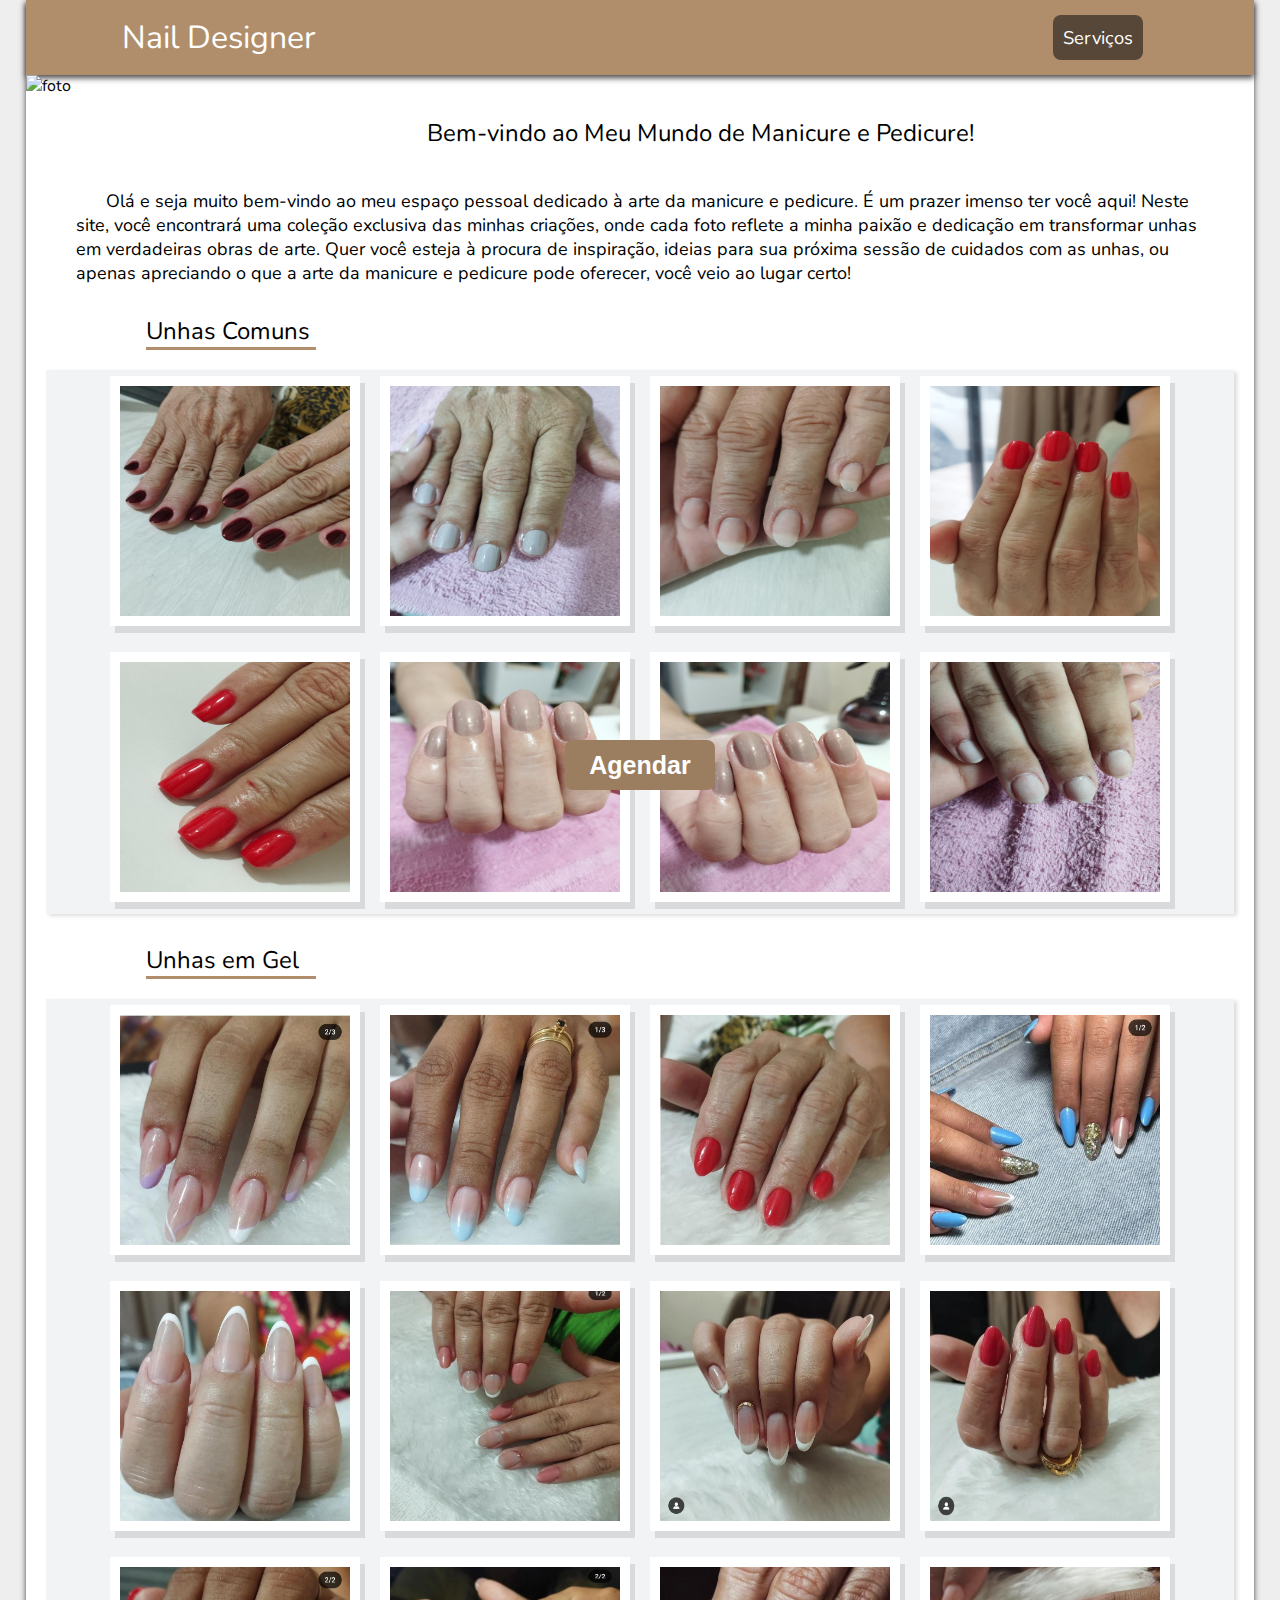
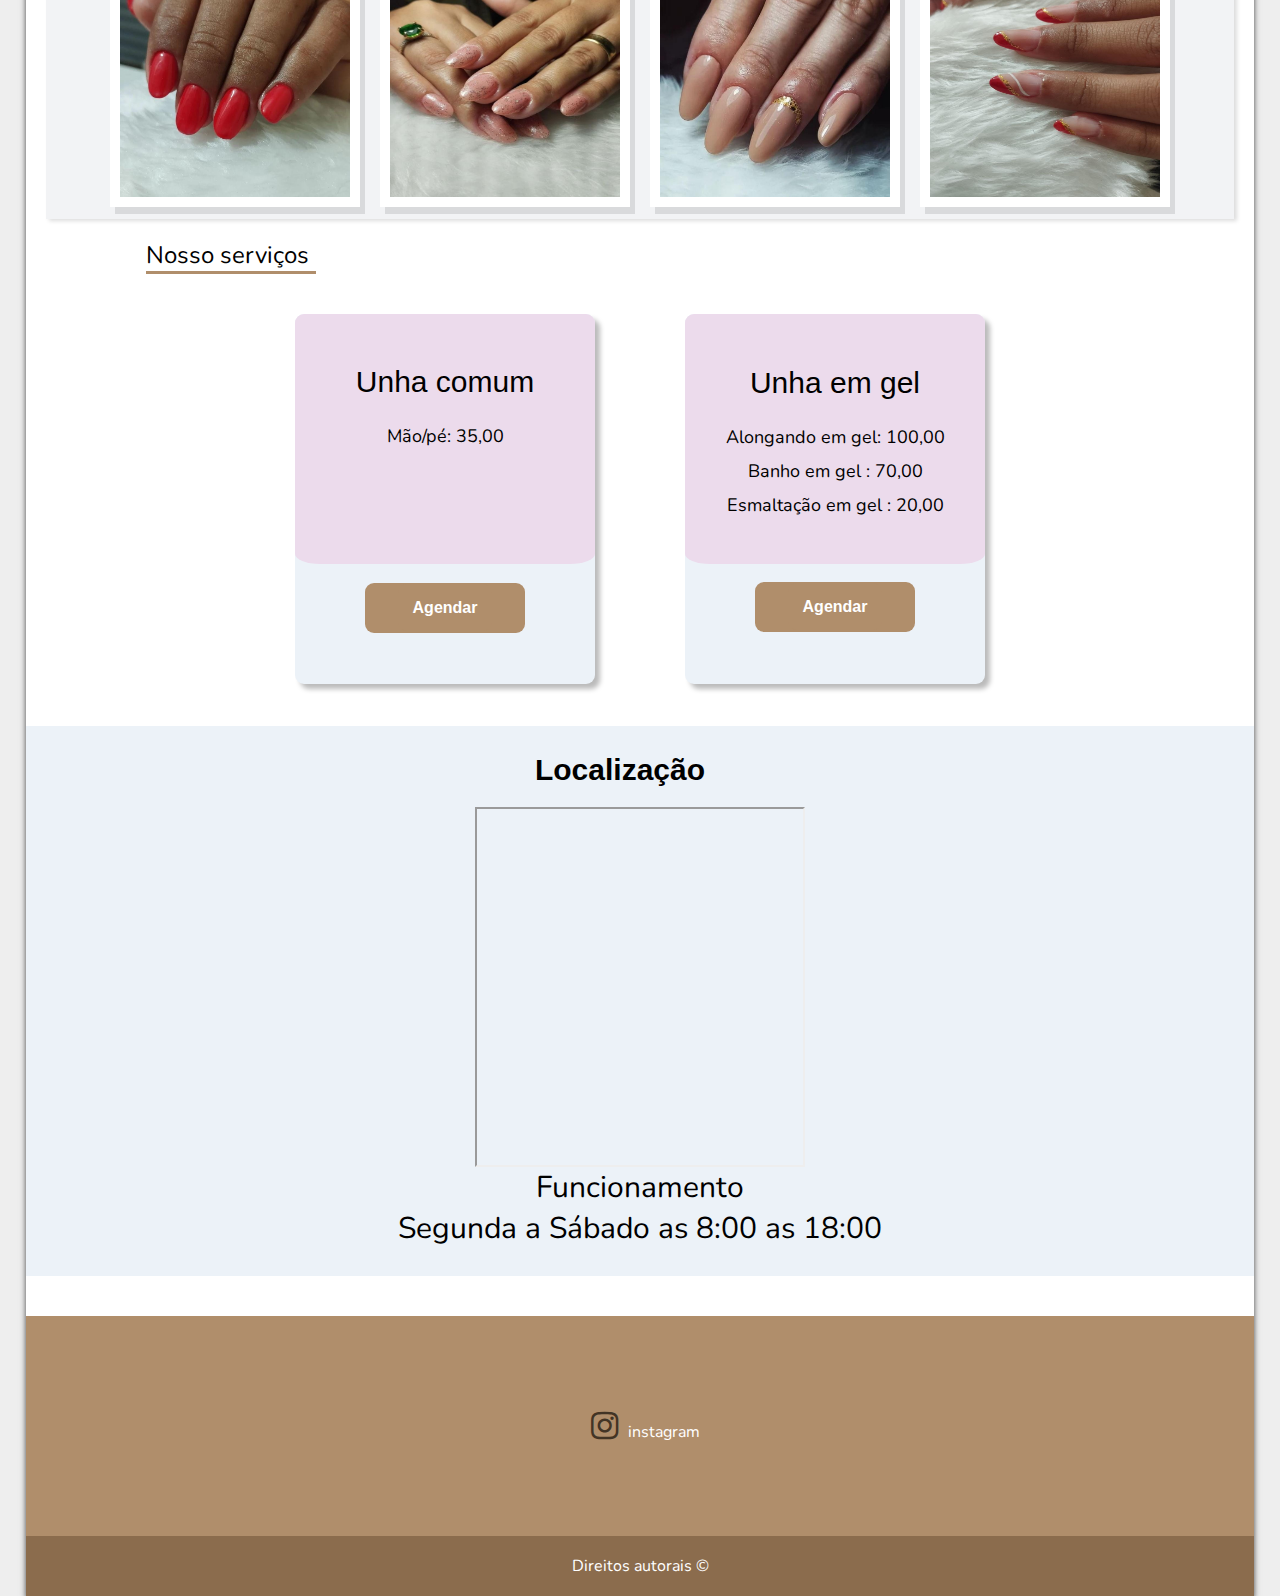
==== commit 511c844c: "lucas" ====
--- a/index.html
+++ b/index.html
@@ -36,9 +36,9 @@
             </nav>
             <div class="mobile-menu">
                 <ul>
-                    <li class="nav-item"><a href="#" class="nav-link">Início</a></li>
+                    <!-- <li class="nav-item"><a href="#" class="nav-link">Início</a></li> -->
                     <li class="nav-item"><a href="#" class="nav-link">Serviços</a></li>
-                    <li class="nav-item"><a href="#" class="nav-link">Contato</a></li>
+                    <!-- <li class="nav-item"><a href="#" class="nav-link">Contato</a></li> -->
                 </ul>
             </div>
         </header>
@@ -221,7 +221,7 @@
                 width="330" height="360" style="border:1;" allowfullscreen="" loading="lazy"
                 referrerpolicy="no-referrer-when-downgrade"></iframe>
             <h3>Funcionamento</h3>
-            <h3>Segunda a Sabado as 8:00 as 18:00</h3>
+            <h3>Segunda a Sábado as 8:00 as 18:00</h3>
         </section>
         <footer id="footer">
             <ul class="icons">
